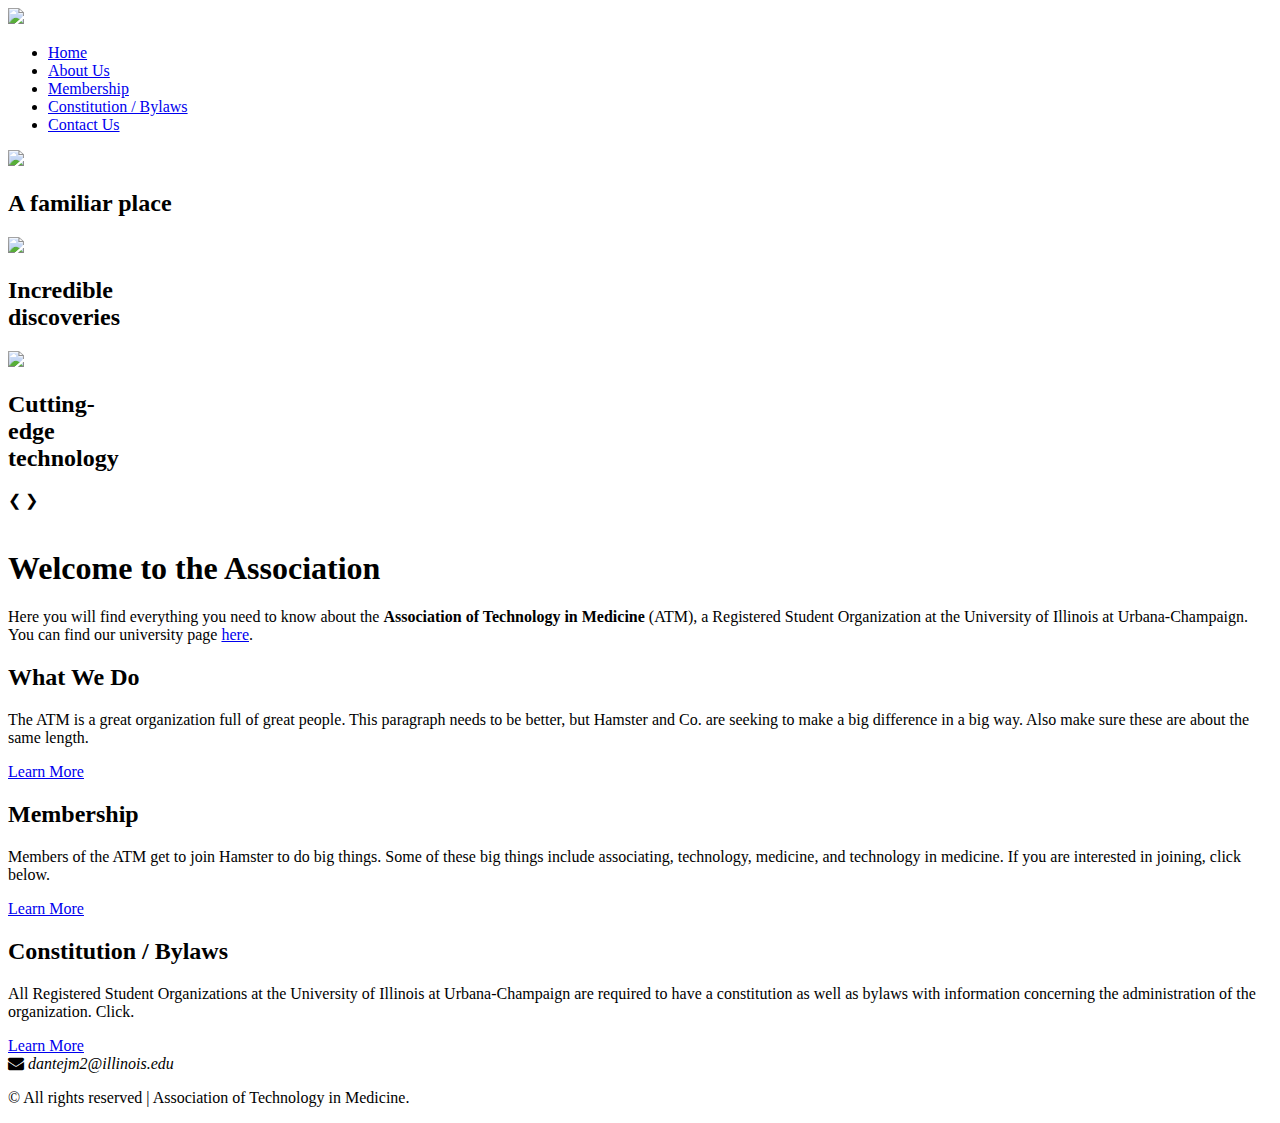
==== index.html @ 8026c9df "Take 1" ====
<!DOCTYPE html>
<html lang="en-us">
<head>
<title>ATM Home</title>
<meta charset="UTF-8" >
<meta name="description" content="Association of Technology in Medicine Home Page">
<meta name="keywords" content="UIUC,RSO,ATM,Association,Technology,Medicine,Home">
<meta name="author" content="Alexander Marcozzi">
<meta name="viewport" content="width=device-width, initial-scale=1.0">
<base href="file:///C:/Users/alexm/Desktop/ATM%20Site/" target="_blank">
<link rel="icon" href="images/logo.png">
<link rel="stylesheet" href="css/style.css">
<link rel="stylesheet" href="https://cdnjs.cloudflare.com/ajax/libs/font-awesome/4.7.0/css/font-awesome.min.css">
</head>

<body>

    <!-- Top header -->
    <header>
        <!-- Contains the logo and top menu -->
        <div id="top-header">
            <!-- Logo -->
            <div id="logo">
                <img src="images/logo.png">
            </div>

            <!-- Navigation menu -->
            <nav>
                <div id="menu">
                    <ul>
                        <li><a href="index.html" target="_self">Home</a></li>
                        <li><a href="about.html" target="_self">About Us</a></li>
                        <li><a href="membership.html" target="_self">Membership</a></li>
                        <li><a href="constby.html" target="_self">Constitution / Bylaws</a></li>
                        <li><a href="contact.html" target="_self">Contact Us</a></li>
                    </ul>
                </div>
            </nav>
        </div>


        <div>
            <!-- Slideshow container -->
            <div class="slideshow-container">

              <!-- Full-width images with number and caption text -->
              <div class="mySlides fade">
                <img src="images/quad2.jpg" style="width:100%">
                <h2 id="image-text-1">A familiar place</h2>
              </div>

              <div class="mySlides fade">
                <img src="images/science.jpg" style="width:100%">
                <h2 id="image-text-2">Incredible<br> discoveries</h2>
              </div>

              <div class="mySlides fade">
                <img src="images/technology.jpg" style="width:100%">
                <h2 id="image-text-3">Cutting-<br>edge<br>technology</h2>
              </div>

              <!-- Next and previous buttons -->
              <a class="prev" onclick="plusSlides(-1)">&#10094;</a>
              <a class="next" onclick="plusSlides(1)">&#10095;</a>
            </div>
            <br>

            <!-- The dots/circles -->
            <div style="text-align:center">
              <span class="dot" onclick="currentSlide(1)"></span>
              <span class="dot" onclick="currentSlide(2)"></span>
              <span class="dot" onclick="currentSlide(3)"></span>
            </div>
        </div>
    </header>


    <main>
        <!-- Section 1: Welcome Message -->
        <section id="welcome">
            <h1 class="title">
                Welcome to the Association
            </h1>

            <p>
                Here you will find everything you need to know about the
                <strong>Association of Technology in Medicine</strong> (ATM),
                a Registered Student Organization at the University of
                Illinois at Urbana-Champaign. You can find our university
                page <a href="https://illinois.campuslabs.com/engage/organization/atm"
                class="text-link">here</a>.
            </p>
        </section>

        <!-- Section 2: Additional Information -->
        <section id="section-2">
            <div class="row">
                <div id="column1">
                    <div class="column-title">
                        <h2>What We Do</h2>
                    </div>

                    <p>
                        The ATM is a great organization full of great people.
                        This paragraph needs to be better, but Hamster and Co.
                        are seeking to make a big difference in a big way.
                        Also make sure these are about the same length.
                    </p>

                    <a href="about.html"
                        target="_self" class="button">
                        Learn More
                    </a>
                </div>

                <div id="column2">
                    <div class="column-title">
                        <h2>Membership</h2>
                    </div>

                    <p>
                        Members of the ATM get to join Hamster to do big things.
                        Some of these big things include associating,
                        technology, medicine, and technology in medicine. If
                        you are interested in joining, click below.
                    </p>

                    <a href="membership.html"
                        target="_self" class="button">
                        Learn More
                    </a>
                </div>

                <div id="column3">
                    <div class="column-title">
                        <h2>Constitution / Bylaws</h2>
                    </div>

                    <p>
                        All Registered Student Organizations at the University
                        of Illinois at Urbana-Champaign are required to have
                        a constitution as well as bylaws with information
                        concerning the administration of the organization.
                        Click.
                    </p>

                    <a href="constby.html"
                        target="_self" class="button">
                        Learn More
                    </a>
                </div>
            </div>
        </section>
    </main>

    <!-- Footer -->
    <footer id = "footer">

        <!-- Company Details -->
        <address class="company-details">
            <div>
                <span id="icon" class="fa fa-envelope"></span>
                <span>dantejm2@illinois.edu</span>
            </div>
        </address>

        <!-- Copyright Section -->
        <div class="copyright">
            <p>©  All rights reserved | Association of Technology in Medicine.</p>
        </div>
    </footer>

    <script src="js/scripts.js"></script>
</body>
---- css/style.css ----
@import url('https://fonts.googleapis.com/css2?family=IBM+Plex+Sans&display=swap');


/****************************************************/
/*                 General Styling                  */
/****************************************************/
html, body {
    height: 100%;
}

body {
    margin: 0px;
    padding: 0px;
    background: hsl(230, 17%, 20%);;
    font-family: 'IBM Plex Sans';
    font-size: 12pt;
    color:gold;
}

h1, h2, h3, h4, h5, h6 {
    margin: 0;
    padding: 0;
    color: gold;
}

p, ol, ul {
    margin-top: 0;
}

p {
    line-height: 180%;
}

ol, ul {
    padding: 0;
    list-style: none;
}

.container {
    /* Set width of container to
        1200px and align center */
    margin: 0px auto;
    width: 1200px;
}

.text-link {
    text-decoration: none;
    color: yellow;
    font-weight: bold;
}

/****************************************************/
/*                  Header Styling                  */
/****************************************************/
header {
    overflow: hidden;
}

#top-header {
    text-align: center;
    height: 60px;
}

/****************************************************/
/*                  Logo Styling                    */
/****************************************************/
#logo {
    float: left;
    padding: none;
    margin: none;
    height: 45px;
    width: 30%;
}

#logo img {
    height: 100%;
    /*width: 60%;*/
    float: left;
    padding: 10px 0px;
}

/****************************************************/
/*             Navigation Menu Styling              */
/****************************************************/
#menu{
    float: right;
    width: 70%;
    height: 100%;
    margin: none;
}

#menu ul {
    text-align: center;
    float: right;
    margin: none;
    background: gold;
}

#menu li {
    display: inline-block;
    padding: none;
    margin: none;
}

#menu li a, #menu li span {
    display: inline-block;
    padding: 0em 1.5em;
    text-decoration: none;
    font-weight: 600;
    text-transform: uppercase;
    line-height: 60px;
    transition: 0.6s ease;
}

#menu li a {
    color: black;
}

#menu li:hover a, #menu li span {
    background: white;
    color: black;
    text-decoration: none;
}

/****************************************************/
/*                Slideshow Styling                 */
/****************************************************/
#image-text-1 {
    position: absolute;
    font-size: 6vw;
    top: 80%;
    left: 25%;
    font-family: 'IBM Plex Sans';
    color: gold;
    transform: translate(-30%, -30%);
    text-align: center;
}


#image-text-2 {
    position: absolute;
    font-size: 6vw;
    top: 40%;
    left: 15%;
    font-family: 'IBM Plex Sans';
    color: gold;
    transform: translate(-30%, -30%);
    text-align: center;
}


#image-text-3 {
    position: absolute;
    font-size: 6vw;
    top: 23%;
    left: 75%;
    font-family: 'IBM Plex Sans';
    color: gold;
    transform: translate(-30%, -30%);
    text-align: center;
}


/* Caps the dynamic font size to 60pt */
/* @media screen and (min-width: 1000px) {
    #image-text-1 {
     font-size: 60px;
    }

    #image-text-2 {
       font-size: 60px;
    }

    #image-text-3 {
     font-size: 60px;
    }
}*/

.mySlides {display: none}

/* Slideshow container */
.slideshow-container {
  /*max-width: 1000px;*/
  position: relative;
  margin: auto;
}

/* Next & previous buttons */
.prev, .next {
  cursor: pointer;
  position: absolute;
  top: 50%;
  width: auto;
  padding: 16px;
  margin-top: -22px;
  color: white;
  font-weight: bold;
  font-size: 18px;
  transition: 0.6s ease;
  border-radius: 0 3px 3px 0;
  user-select: none;
}

/* Position the "next button" to the right */
.next {
  right: 0;
  border-radius: 3px 0 0 3px;
}

/* On hover, add a black background color with a little bit see-through */
.prev:hover, .next:hover {
  background-color: rgba(0,0,0,0.8);
}

/* Caption text */
.text {
  color: #f2f2f2;
  font-size: 15px;
  padding: 8px 12px;
  position: absolute;
  bottom: 8px;
  width: 100%;
  text-align: center;
}

/* The dots/bullets/indicators */
.dot {
  cursor: pointer;
  height: 15px;
  width: 15px;
  margin: 0 2px;
  background-color: #bbb;
  border-radius: 50%;
  display: inline-block;
  transition: background-color 0.6s ease;
}

.active, .dot:hover {
  background-color: #717171;
}

/* Fading animation */
.fade {
  -webkit-animation-name: fade;
  -webkit-animation-duration: 1.5s;
  animation-name: fade;
  animation-duration: 1.5s;
}

@-webkit-keyframes fade {
  from {opacity: .4}
  to {opacity: 1}
}

@keyframes fade {
  from {opacity: .4}
  to {opacity: 1}
}

/* On smaller screens, decrease text size */
@media only screen and (max-width: 300px) {
  .prev, .next,.text {font-size: 11px}
}

/****************************************************/
/*              Main Section 1 Styling              */
/****************************************************/

#welcome {
    overflow: hidden;
    width: 60%;
    margin: 0px auto;
}

#welcome .title {
    margin-top: 20px;
    padding: 20px;
    text-align: center;
}

#welcome p {
    margin-bottom: 40px;
    text-align: center;
}

#standalone-text {
    overflow: hidden;
    width: 80%;
    margin: 0px auto;
}

#standalone-text .title {
    margin-top: 20px;
    padding: 20px;
    text-align: center;
}

#standalone-text p {
    margin-bottom: 40px;
    text-align: center;
}

/****************************************************/
/*              Main Section 2 Styling              */
/****************************************************/

#section-2{
    overflow: hidden;
    /*
    margin-top: 5em;
    padding-top: 1em;
    */
    border-top: 1px solid rgba(0, 0, 0, 0.2);
    text-align: center;
}

.row #column1,
.row #column2,
.row #column3 {
        float: left;

        /* IF YOU ADD THE * {BLOCK} THING YOU CAN JUST SET THIS TO 33.3% */
        width: 28.3%;
        padding: 4% 2.5% 4% 2.5%;
}

.column-title h2{
    margin: 1em 0em;
    font-size: 1.6em;
    font-weight: 700;
}

.button {
    text-decoration: none;
    text-align: center;
    display: inline-block;
    font-size: 16px;
    background-color: gold;
    color: black;
    border: 2px solid gold;
    padding: 16px 32px;
    margin: 4px 2px;
    -webkit-transition-duration: 0.4s; /* Safari */
    transition-duration: 0.4s;
    cursor: pointer;
}

.button:hover {
    background-color: white;
    color: black;
}

.center-button {
    text-decoration: none;
    text-align: center;
    display: block;
    font-size: 16px;
    background-color: gold;
    color: black;
    border: 2px solid gold;
    padding: 16px 32px;
    margin: 0 auto;
    -webkit-transition-duration: 0.4s; /* Safari */
    transition-duration: 0.4s;
    cursor: pointer;
    width: 25%;
}

.center-button:hover {
    background-color: white;
    color: black;
}

/****************************************************/
/*                  Footer Styling                  */
/****************************************************/

.company-details{
    overflow: hidden;
    padding: 3em 0em;
    background: grey;
    text-align: center;
    margin-top: 5em;
}

#footer #icon{
    display: block;
    margin-bottom: 1em;
    font-size: 3em;
}

.copyright
{
    overflow: hidden;
    padding: 3em 0em;
    text-align: center;
    background: black;
}

.copyright p
{
    letter-spacing: 1px;
    font-size: 0.90em;
    color: rgba(255, 255, 255, 0.6);
}

.copyright a
{
    text-decoration: none;
    color: rgba(255, 255, 255, 0.8);
}
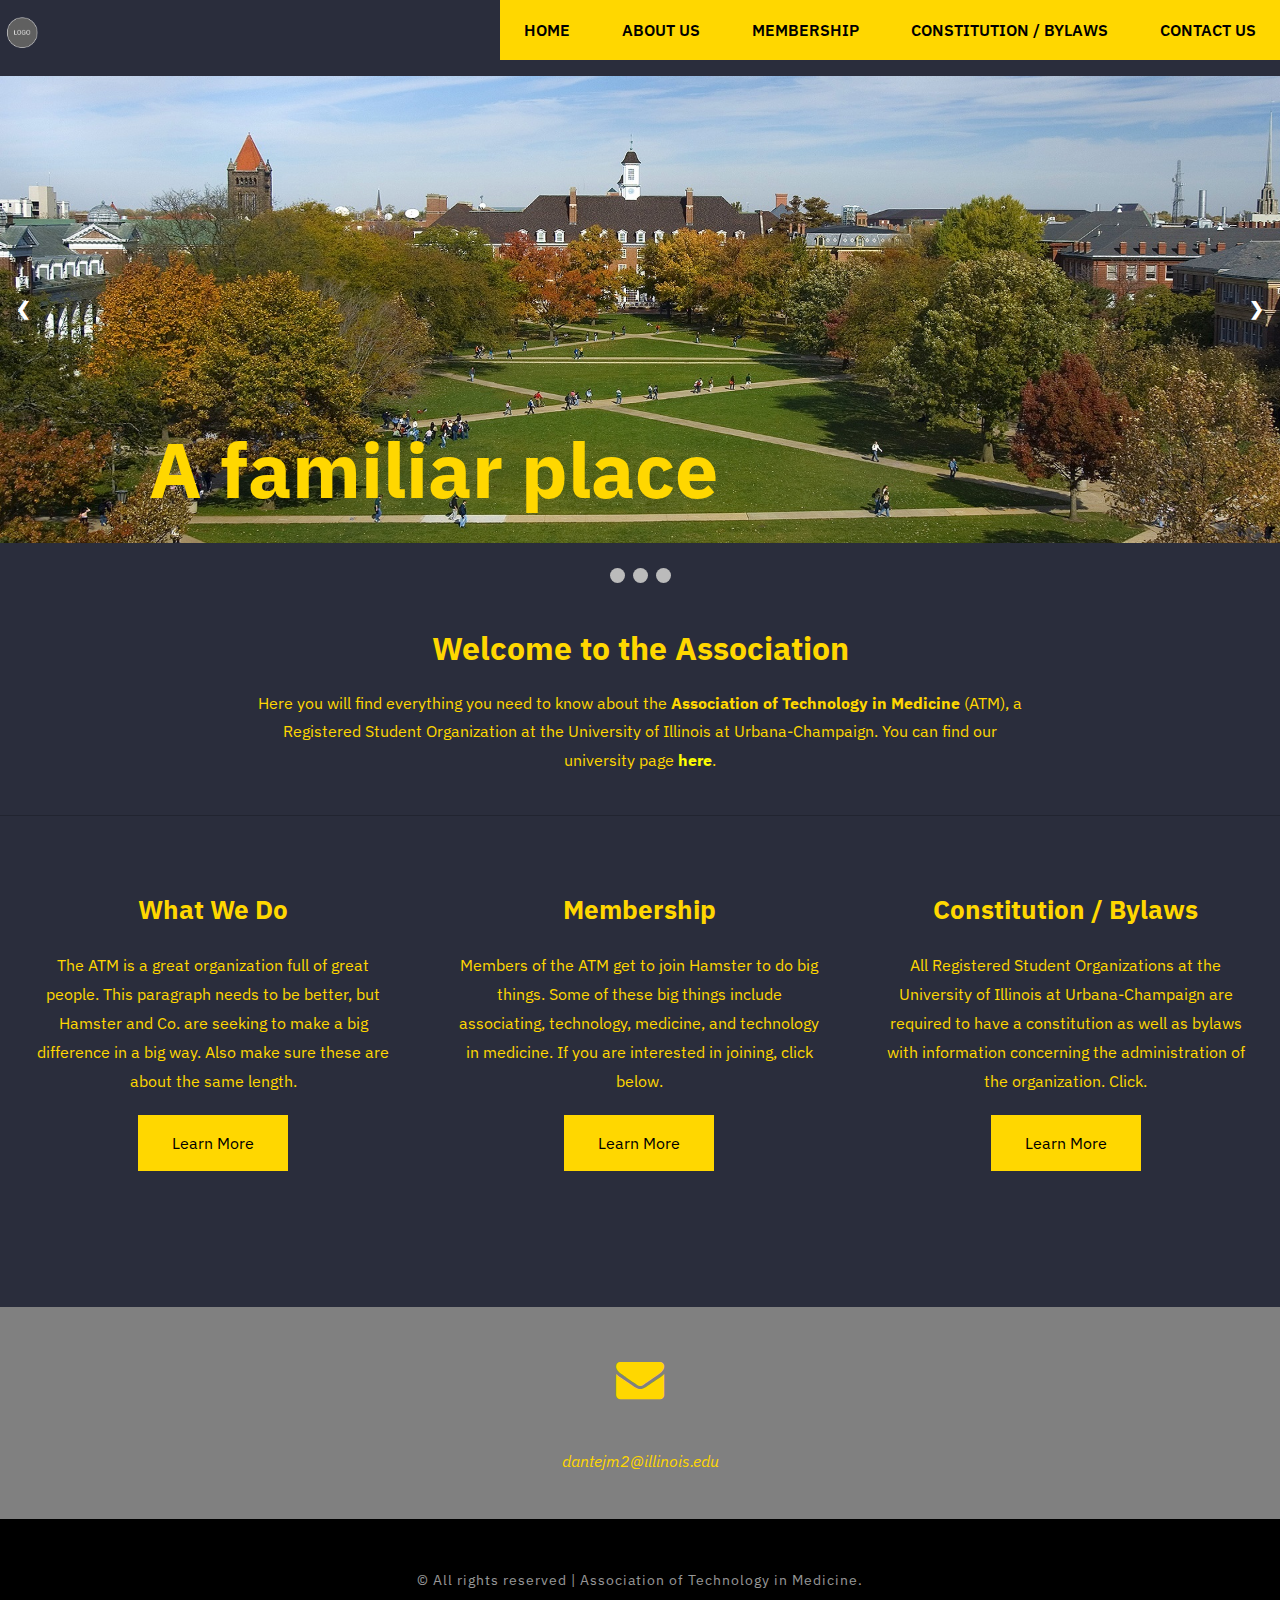
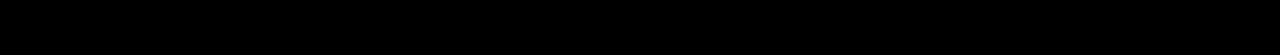
==== commit a9a772fd: "Take 2" ====
--- a/index.html
+++ b/index.html
@@ -7,7 +7,8 @@
 <meta name="keywords" content="UIUC,RSO,ATM,Association,Technology,Medicine,Home">
 <meta name="author" content="Alexander Marcozzi">
 <meta name="viewport" content="width=device-width, initial-scale=1.0">
-<base href="file:///C:/Users/alexm/Desktop/ATM%20Site/" target="_blank">
+<!--<base href="file:///C:/Users/alexm/Desktop/ATM%20Site/" target="_blank">-->
+<base href="https://zan-the-man01.github.io/ATM-Site/" target="_blank">
 <link rel="icon" href="images/logo.png">
 <link rel="stylesheet" href="css/style.css">
 <link rel="stylesheet" href="https://cdnjs.cloudflare.com/ajax/libs/font-awesome/4.7.0/css/font-awesome.min.css">
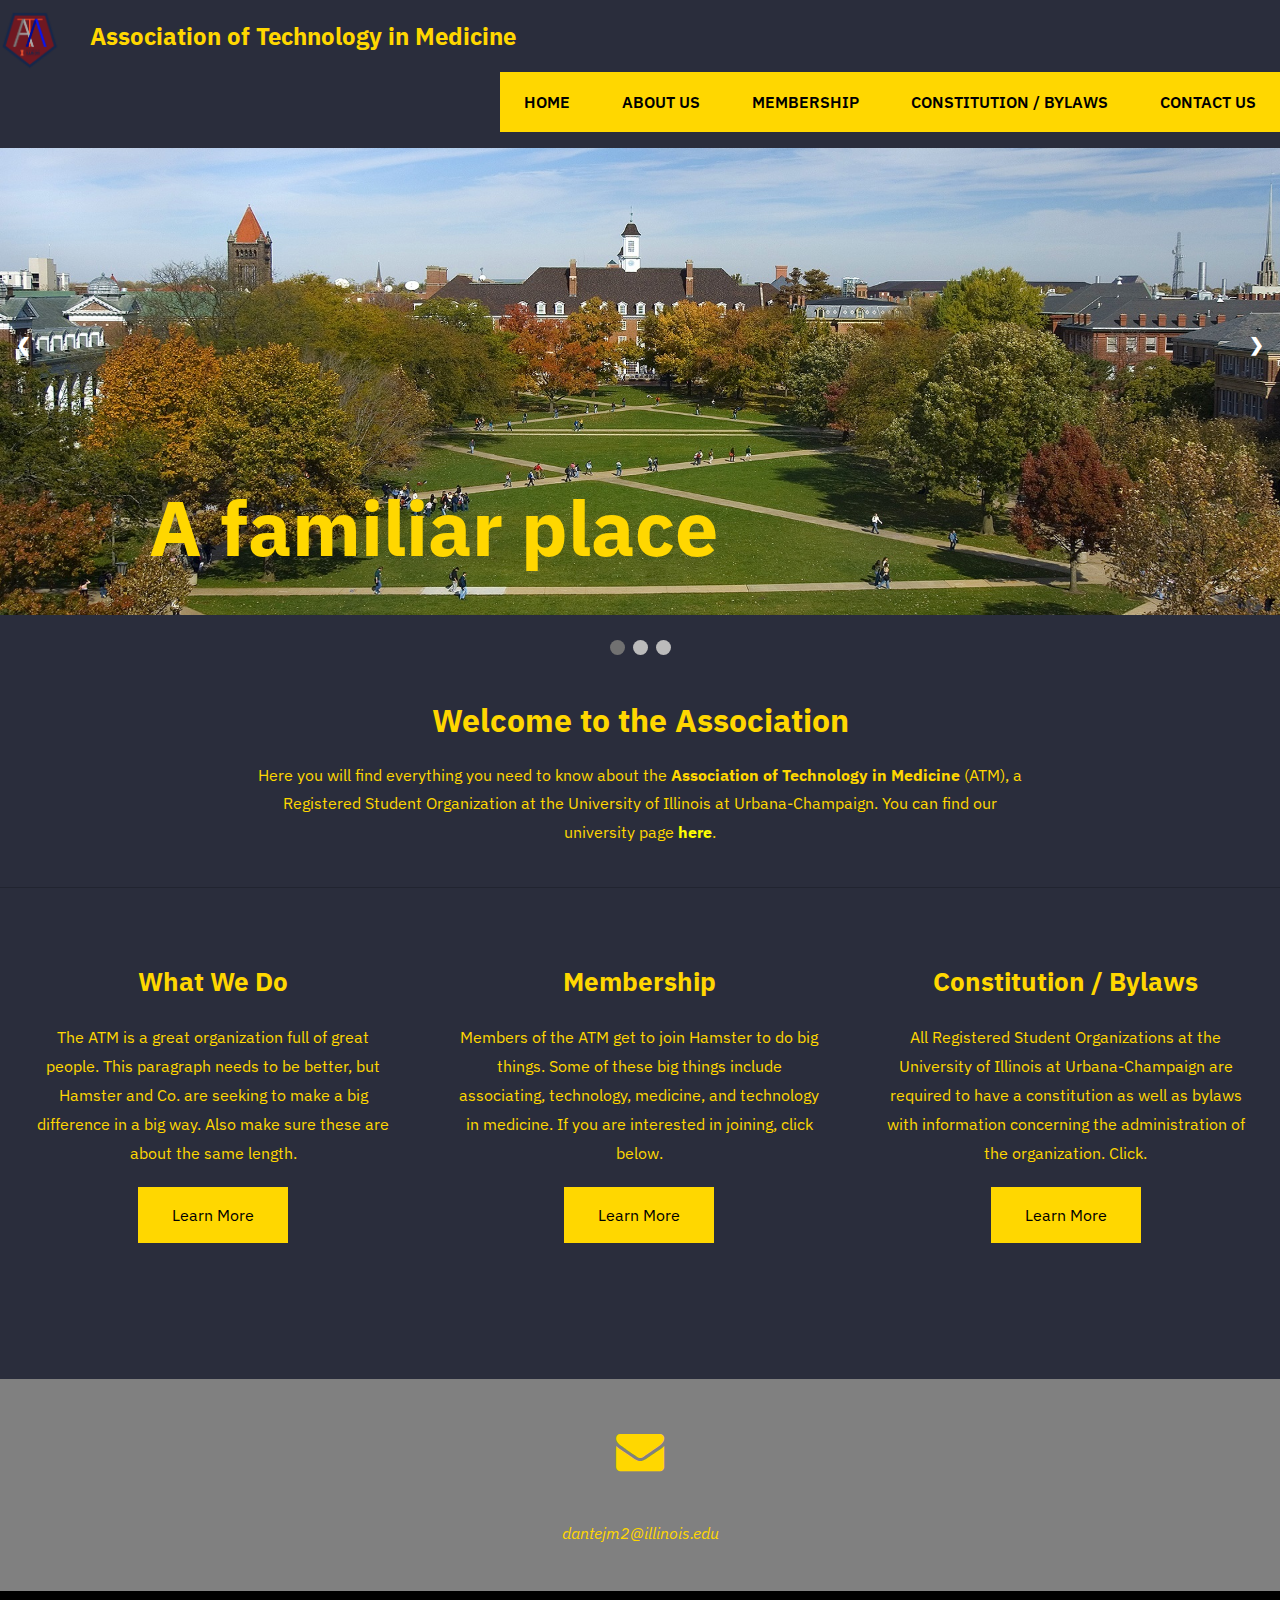
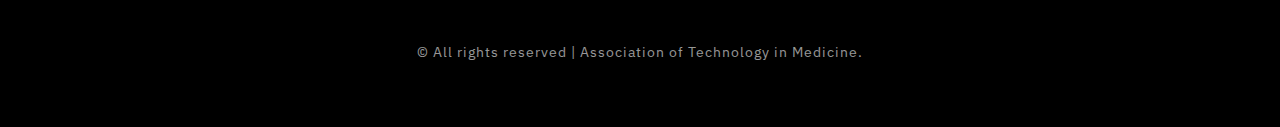
==== commit 60684435: "Add logo + title in header" ====
--- a/index.html
+++ b/index.html
@@ -7,8 +7,6 @@
 <meta name="keywords" content="UIUC,RSO,ATM,Association,Technology,Medicine,Home">
 <meta name="author" content="Alexander Marcozzi">
 <meta name="viewport" content="width=device-width, initial-scale=1.0">
-<!--<base href="file:///C:/Users/alexm/Desktop/ATM%20Site/" target="_blank">-->
-<base href="https://zan-the-man01.github.io/ATM-Site/" target="_blank">
 <link rel="icon" href="images/logo.png">
 <link rel="stylesheet" href="css/style.css">
 <link rel="stylesheet" href="https://cdnjs.cloudflare.com/ajax/libs/font-awesome/4.7.0/css/font-awesome.min.css">
@@ -23,6 +21,10 @@
             <!-- Logo -->
             <div id="logo">
                 <img src="images/logo.png">
+            </div>
+
+            <div id="atm">
+                <h2>Association of Technology in Medicine</h2>
             </div>
 
             <!-- Navigation menu -->
--- a/css/style.css
+++ b/css/style.css
@@ -68,23 +68,27 @@
     float: left;
     padding: none;
     margin: none;
-    height: 45px;
-    width: 30%;
+    height: 60px;
 }
 
 #logo img {
     height: 100%;
-    /*width: 60%;*/
+    /*width: 7%;*/
     float: left;
     padding: 10px 0px;
 }
 
+#atm {
+    float: left;
+    padding: 20px 30px;
+}
+
 /****************************************************/
 /*             Navigation Menu Styling              */
 /****************************************************/
 #menu{
     float: right;
-    width: 70%;
+    width: 65%;
     height: 100%;
     margin: none;
 }
@@ -363,7 +367,7 @@
     -webkit-transition-duration: 0.4s; /* Safari */
     transition-duration: 0.4s;
     cursor: pointer;
-    width: 25%;
+    width: 80px;
 }
 
 .center-button:hover {
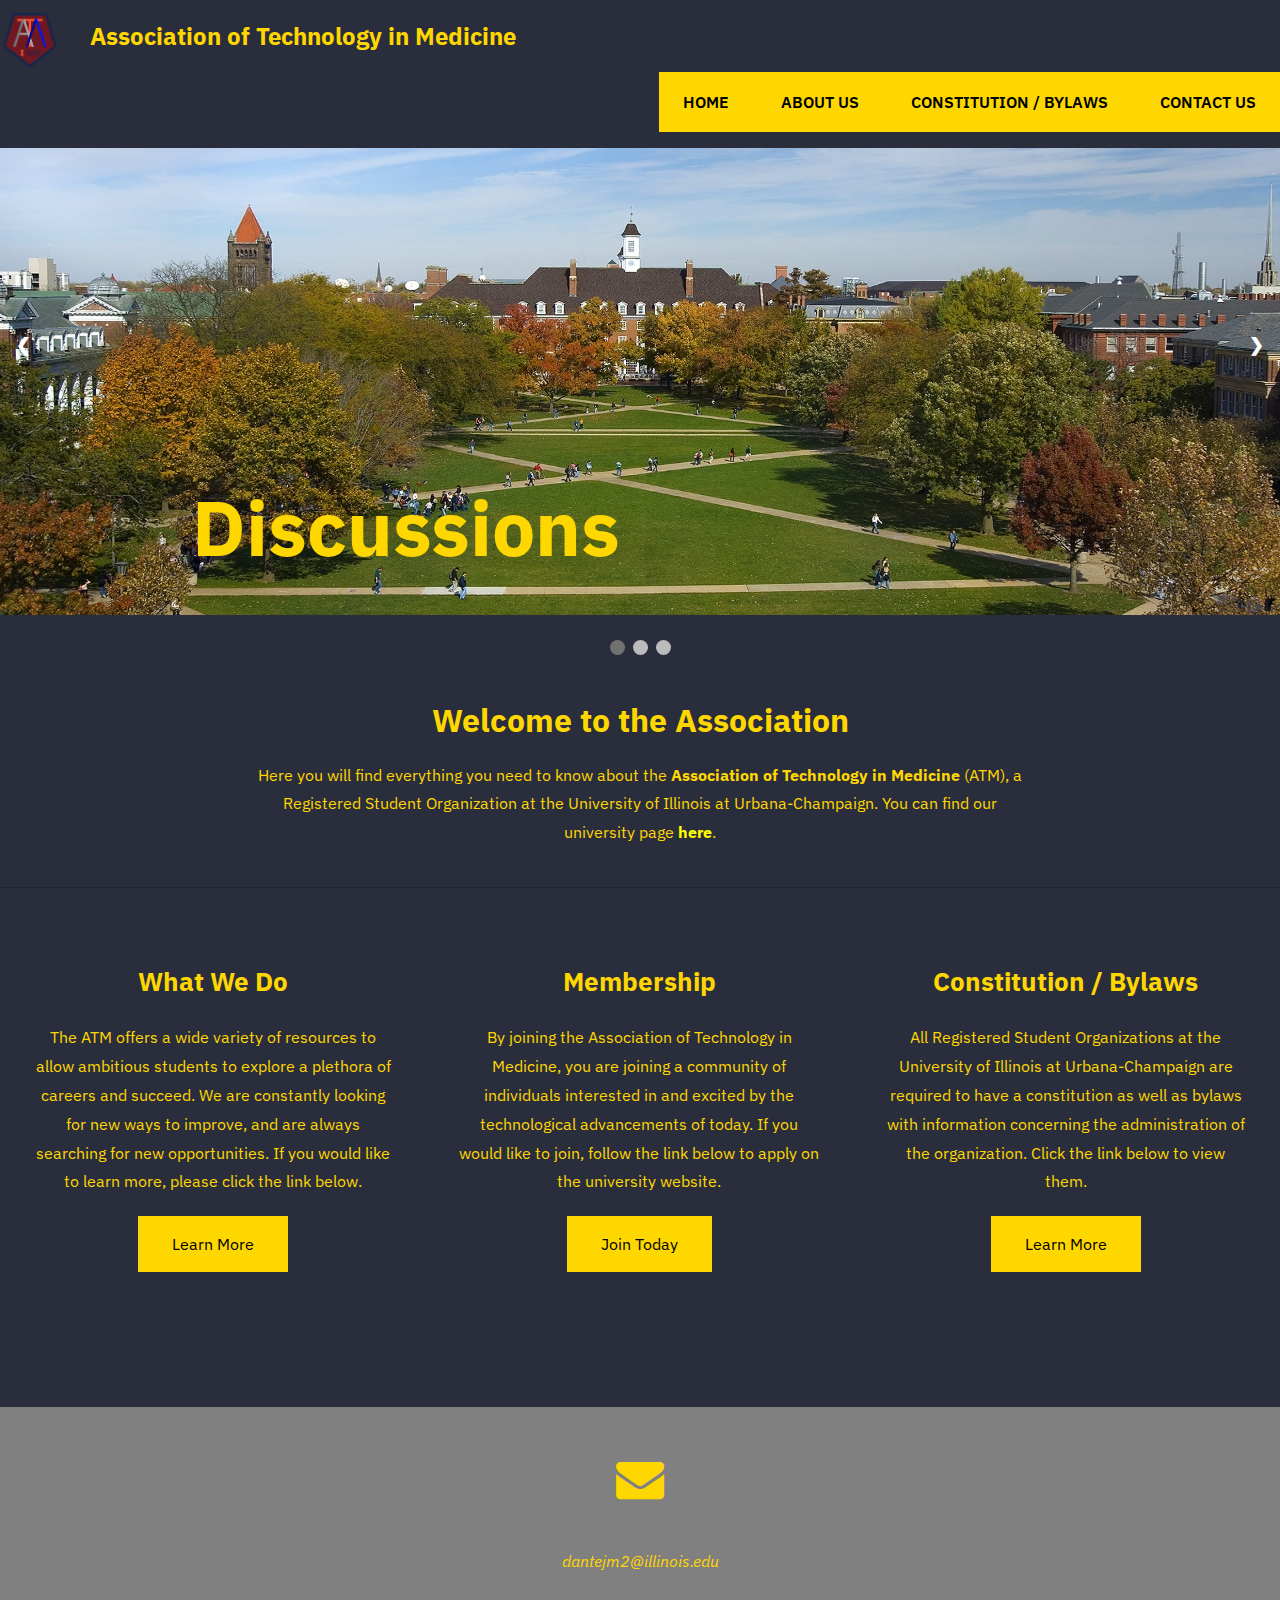
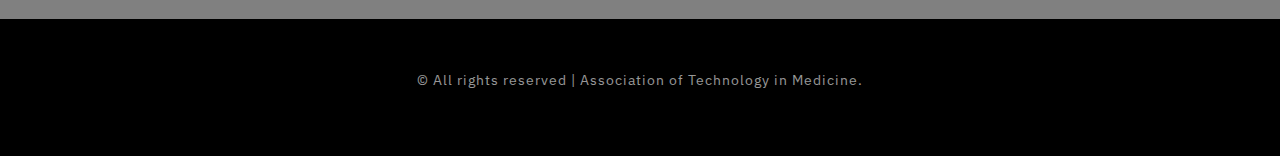
==== commit da37344b: "Finishing touches?" ====
--- a/index.html
+++ b/index.html
@@ -33,7 +33,6 @@
                     <ul>
                         <li><a href="index.html" target="_self">Home</a></li>
                         <li><a href="about.html" target="_self">About Us</a></li>
-                        <li><a href="membership.html" target="_self">Membership</a></li>
                         <li><a href="constby.html" target="_self">Constitution / Bylaws</a></li>
                         <li><a href="contact.html" target="_self">Contact Us</a></li>
                     </ul>
@@ -49,17 +48,17 @@
               <!-- Full-width images with number and caption text -->
               <div class="mySlides fade">
                 <img src="images/quad2.jpg" style="width:100%">
-                <h2 id="image-text-1">A familiar place</h2>
+                <h2 id="image-text-1">Discussions</h2>
               </div>
 
               <div class="mySlides fade">
                 <img src="images/science.jpg" style="width:100%">
-                <h2 id="image-text-2">Incredible<br> discoveries</h2>
+                <h2 id="image-text-2">Career<br>Advice</h2>
               </div>
 
               <div class="mySlides fade">
                 <img src="images/technology.jpg" style="width:100%">
-                <h2 id="image-text-3">Cutting-<br>edge<br>technology</h2>
+                <h2 id="image-text-3">Community</h2>
               </div>
 
               <!-- Next and previous buttons -->
@@ -104,10 +103,12 @@
                     </div>
 
                     <p>
-                        The ATM is a great organization full of great people.
-                        This paragraph needs to be better, but Hamster and Co.
-                        are seeking to make a big difference in a big way.
-                        Also make sure these are about the same length.
+                        The ATM offers a wide variety of resources to allow
+                        ambitious students to explore a plethora of careers
+                        and succeed. We are constantly looking for new ways to
+                        improve, and are always searching for new opportunities.
+                        If you would like to learn more, please click the link
+                        below.
                     </p>
 
                     <a href="about.html"
@@ -122,15 +123,16 @@
                     </div>
 
                     <p>
-                        Members of the ATM get to join Hamster to do big things.
-                        Some of these big things include associating,
-                        technology, medicine, and technology in medicine. If
-                        you are interested in joining, click below.
+                        By joining the Association of Technology in Medicine, you
+                        are joining a community of individuals interested in and
+                        excited by the technological advancements of today. If you
+                        would like to join, follow the link below to apply on the
+                        university website.
                     </p>
 
-                    <a href="membership.html"
+                    <a href="https://illinois.campuslabs.com/engage/organization/atm"
                         target="_self" class="button">
-                        Learn More
+                        Join Today
                     </a>
                 </div>
 
@@ -144,7 +146,7 @@
                         of Illinois at Urbana-Champaign are required to have
                         a constitution as well as bylaws with information
                         concerning the administration of the organization.
-                        Click.
+                        Click the link below to view them.
                     </p>
 
                     <a href="constby.html"
--- a/css/style.css
+++ b/css/style.css
@@ -156,8 +156,8 @@
 #image-text-3 {
     position: absolute;
     font-size: 6vw;
-    top: 23%;
-    left: 75%;
+    top: 42%;
+    left: 68%;
     font-family: 'IBM Plex Sans';
     color: gold;
     transform: translate(-30%, -30%);
@@ -304,6 +304,13 @@
     text-align: center;
 }
 
+#standalone-text center {
+    margin: auto;
+    margin-bottom: 40px;
+    text-align: center;
+    width: 50%;
+}
+
 /****************************************************/
 /*              Main Section 2 Styling              */
 /****************************************************/
